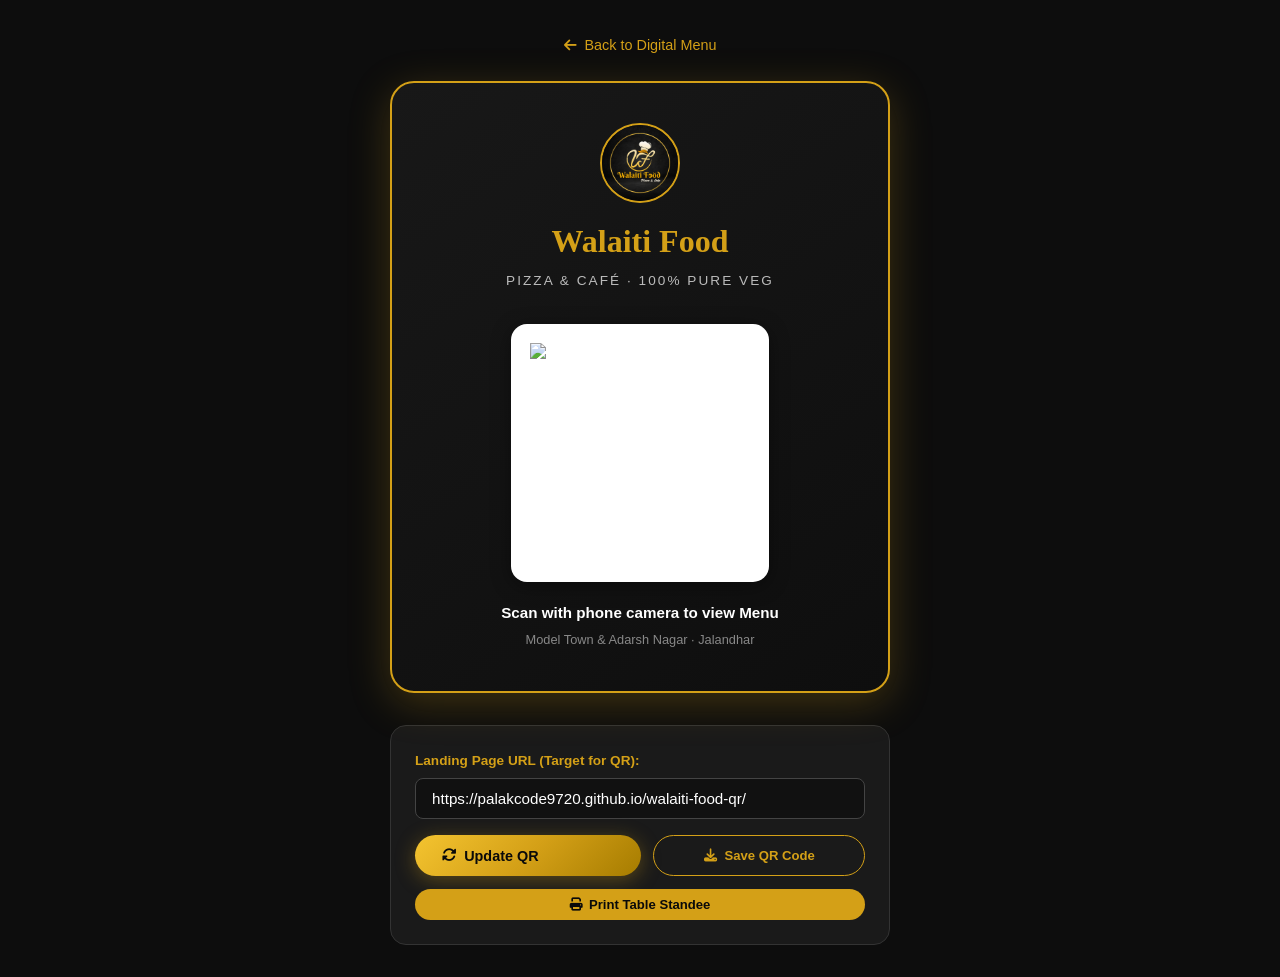
==== generate-qr.html @ 1b0f55f0 "🌟 Add official Walaiti Food logo, dual outlet menus (Model Town & Adarsh Nagar), full menu cards, an" ====
<!DOCTYPE html>
<html lang="en">
<head>
  <meta charset="UTF-8"/>
  <meta name="viewport" content="width=device-width, initial-scale=1.0" />
  <title>Walaiti Food – QR Code Standee Generator</title>
  <link rel="stylesheet" href="style.css" />
  <link rel="stylesheet" href="https://cdnjs.cloudflare.com/ajax/libs/font-awesome/6.5.0/css/all.min.css" />
  <style>
    body {
      background: #0d0d0d;
      color: #fff;
      display: flex;
      flex-direction: column;
      align-items: center;
      min-height: 100vh;
      padding: 2rem 1rem;
    }
    .qr-container {
      max-width: 500px;
      width: 100%;
      text-align: center;
    }
    .back-link {
      display: inline-flex;
      align-items: center;
      gap: 0.5rem;
      color: var(--gold);
      font-size: 0.9rem;
      margin-bottom: 1.5rem;
    }
    /* QR Standee Card */
    .qr-standee {
      background: linear-gradient(145deg, #181818, #0e0e0e);
      border: 2px solid var(--gold);
      border-radius: 24px;
      padding: 2.5rem 1.8rem;
      box-shadow: 0 10px 40px rgba(212, 160, 23, 0.25);
      position: relative;
      margin-bottom: 2rem;
    }
    .standee-header {
      margin-bottom: 1.5rem;
    }
    .standee-logo {
      width: 80px;
      height: 80px;
      border-radius: 50%;
      margin: 0 auto 0.8rem;
      border: 2px solid var(--gold);
    }
    .standee-title {
      font-family: var(--font-heading);
      font-size: 2rem;
      color: var(--gold);
      margin-bottom: 0.2rem;
    }
    .standee-sub {
      font-size: 0.85rem;
      color: #bbb;
      letter-spacing: 0.15em;
      text-transform: uppercase;
    }
    .qr-white-box {
      background: #ffffff;
      padding: 1.2rem;
      border-radius: 16px;
      display: inline-block;
      margin: 0.5rem 0 1.2rem;
      box-shadow: 0 4px 20px rgba(0, 0, 0, 0.4);
      position: relative;
    }
    .qr-white-box img {
      display: block;
      margin: 0 auto;
    }
    .standee-instructions {
      font-size: 0.95rem;
      font-weight: 600;
      color: #fff;
      margin-bottom: 0.3rem;
    }
    .standee-tagline {
      font-size: 0.8rem;
      color: var(--gray);
    }
    .qr-controls {
      background: #1a1a1a;
      border: 1px solid #333;
      border-radius: 16px;
      padding: 1.5rem;
      text-align: left;
    }
    .qr-controls label {
      display: block;
      font-size: 0.85rem;
      color: var(--gold);
      font-weight: 600;
      margin-bottom: 0.4rem;
    }
    .qr-controls input {
      width: 100%;
      padding: 0.7rem 1rem;
      border-radius: 8px;
      border: 1px solid #444;
      background: #111;
      color: #fff;
      font-size: 0.95rem;
      margin-bottom: 1rem;
    }
    .btn-action-group {
      display: flex;
      gap: 0.8rem;
      flex-wrap: wrap;
    }
  </style>
</head>
<body>
  <div class="qr-container">
    <a href="index.html" class="back-link">
      <i class="fa-solid fa-arrow-left"></i> Back to Digital Menu
    </a>

    <!-- Standee Printable Card -->
    <div class="qr-standee" id="standeeCard">
      <div class="standee-header">
        <img src="logo.png" alt="Walaiti Food Logo" class="standee-logo" />
        <h2 class="standee-title">Walaiti Food</h2>
        <p class="standee-sub">Pizza &amp; Café · 100% Pure Veg</p>
      </div>

      <div class="qr-white-box">
        <img id="qrImage" src="" width="220" height="220" alt="Walaiti Food QR Code" />
      </div>

      <p class="standee-instructions">Scan with phone camera to view Menu</p>
      <p class="standee-tagline">Model Town &amp; Adarsh Nagar · Jalandhar</p>
    </div>

    <!-- Controls -->
    <div class="qr-controls">
      <label for="qrUrlInput">Landing Page URL (Target for QR):</label>
      <input type="text" id="qrUrlInput" value="https://palakcode9720.github.io/walaiti-food-qr/" />

      <div class="btn-action-group">
        <button onclick="updateQR()" class="btn btn-gold" style="flex:1;">
          <i class="fa-solid fa-rotate"></i> Update QR
        </button>
        <a id="downloadQrBtn" href="#" download="walaiti-food-qr.png" class="btn btn-outline-gold" style="flex:1; justify-content:center;">
          <i class="fa-solid fa-download"></i> Save QR Code
        </a>
      </div>
      <button onclick="window.print()" class="btn btn-gold-sm" style="width:100%; margin-top:0.8rem; justify-content:center;">
        <i class="fa-solid fa-print"></i> Print Table Standee
      </button>
    </div>
  </div>

  <script>
    function updateQR() {
      const url = document.getElementById('qrUrlInput').value.trim();
      if (!url) return;
      const qrApiUrl = `https://api.qrserver.com/v1/create-qr-code/?size=400x400&data=${encodeURIComponent(url)}&color=000000&bgcolor=ffffff&qzone=2&format=png`;
      document.getElementById('qrImage').src = qrApiUrl;
      document.getElementById('downloadQrBtn').href = qrApiUrl;
    }
    window.onload = updateQR;
  </script>
</body>
</html>
---- style.css ----
/* ============================================================
   WALAITI FOOD – PREMIUM PIZZA & CAFÉ DESIGN SYSTEM
   ============================================================ */

:root {
  --gold: #D4A017;
  --gold-light: #F4C430;
  --gold-dark: #A67C00;
  --black: #0A0A0A;
  --dark: #121212;
  --dark2: #1A1A1A;
  --dark3: #242424;
  --white: #FFFFFF;
  --off-white: #F8F5EE;
  --gray: #888888;
  --gray-light: #CCCCCC;
  --green: #2ECC71;
  --insta-grad: linear-gradient(45deg, #f09433 0%, #e6683c 25%, #dc2743 50%, #cc2366 75%, #bc1888 100%);
  --fb-color: #1877F2;
  --whatsapp: #25D366;

  --radius-sm: 8px;
  --radius-md: 14px;
  --radius-lg: 20px;
  --radius-full: 9999px;

  --shadow-gold: 0 4px 25px rgba(212, 160, 23, 0.28);
  --shadow-dark: 0 10px 40px rgba(0, 0, 0, 0.6);

  --font-heading: 'Playfair Display', serif;
  --font-body: 'Poppins', sans-serif;
}

*, *::before, *::after {
  box-sizing: border-box;
  margin: 0;
  padding: 0;
}

html {
  scroll-behavior: smooth;
  font-size: 16px;
}

body {
  font-family: var(--font-body);
  background: var(--dark);
  color: var(--white);
  line-height: 1.6;
  overflow-x: hidden;
}

a { text-decoration: none; color: inherit; }
img { max-width: 100%; display: block; }

/* Custom Scrollbar */
::-webkit-scrollbar { width: 7px; height: 7px; }
::-webkit-scrollbar-track { background: var(--dark); }
::-webkit-scrollbar-thumb { background: var(--gold); border-radius: 4px; }

/* ============================================================
   HERO / BRAND HEADER
   ============================================================ */
.hero {
  position: relative;
  min-height: 80vh;
  display: flex;
  flex-direction: column;
  align-items: center;
  justify-content: center;
  text-align: center;
  padding: 3.5rem 1.5rem 2rem;
  background:
    radial-gradient(ellipse at 50% 20%, rgba(212,160,23,0.18) 0%, transparent 60%),
    radial-gradient(circle at 10% 80%, rgba(212,160,23,0.08) 0%, transparent 40%),
    var(--black);
  overflow: hidden;
}

.hero-overlay {
  position: absolute;
  inset: 0;
  background: radial-gradient(ellipse at center bottom, rgba(212,160,23,0.1) 0%, transparent 70%);
  pointer-events: none;
}

.hero-content {
  position: relative;
  z-index: 2;
  max-width: 650px;
}

/* Official Logo Styling */
.brand-logo-wrapper {
  margin: 0 auto 1.5rem;
  width: 130px;
  height: 130px;
  border-radius: 50%;
  padding: 4px;
  background: linear-gradient(135deg, var(--gold-light), var(--gold), var(--gold-dark));
  box-shadow: 0 0 35px rgba(212, 160, 23, 0.45);
  animation: logo-glow 3.5s ease-in-out infinite;
}

.brand-logo-img {
  width: 100%;
  height: 100%;
  border-radius: 50%;
  object-fit: cover;
  background: #000;
}

@keyframes logo-glow {
  0%, 100% { box-shadow: 0 0 25px rgba(212,160,23,0.35); }
  50% { box-shadow: 0 0 50px rgba(212,160,23,0.65); transform: scale(1.02); }
}

.brand-name {
  font-family: var(--font-heading);
  font-size: clamp(2.4rem, 7vw, 4rem);
  font-weight: 900;
  background: linear-gradient(135deg, #FFF1C5 0%, var(--gold) 50%, var(--gold-dark) 100%);
  -webkit-background-clip: text;
  -webkit-text-fill-color: transparent;
  background-clip: text;
  letter-spacing: -0.02em;
  margin-bottom: 0.4rem;
}

.brand-tagline {
  font-size: 1.05rem;
  color: var(--gray-light);
  letter-spacing: 0.18em;
  text-transform: uppercase;
  margin-bottom: 1.75rem;
  font-weight: 400;
}

.hero-badges {
  display: flex;
  gap: 0.75rem;
  justify-content: center;
  flex-wrap: wrap;
}

.badge {
  background: rgba(212,160,23,0.12);
  border: 1px solid rgba(212,160,23,0.35);
  color: var(--gold-light);
  padding: 0.45rem 1.1rem;
  border-radius: var(--radius-full);
  font-size: 0.82rem;
  font-weight: 600;
  display: inline-flex;
  align-items: center;
  gap: 0.45rem;
  backdrop-filter: blur(8px);
}

.badge.veg-badge {
  background: rgba(46, 204, 113, 0.12);
  border-color: rgba(46, 204, 113, 0.45);
  color: #2ECC71;
}

.scroll-indicator {
  position: absolute;
  bottom: 1rem;
  left: 50%;
  transform: translateX(-50%);
  color: var(--gold);
  font-size: 1.1rem;
  animation: bounce 2s infinite ease-in-out;
  opacity: 0.75;
}

@keyframes bounce {
  0%, 100% { transform: translate(-50%, 0); }
  50% { transform: translate(-50%, 8px); }
}

/* ============================================================
   STICKY QUICK NAVIGATION
   ============================================================ */
.quick-nav {
  position: sticky;
  top: 0;
  z-index: 100;
  display: flex;
  justify-content: center;
  gap: 0.5rem;
  padding: 0.75rem 1rem;
  background: rgba(10, 10, 10, 0.94);
  backdrop-filter: blur(14px);
  border-bottom: 1px solid rgba(212, 160, 23, 0.2);
  overflow-x: auto;
  white-space: nowrap;
}

.nav-pill {
  display: inline-flex;
  align-items: center;
  gap: 0.45rem;
  padding: 0.5rem 1.25rem;
  border-radius: var(--radius-full);
  font-size: 0.85rem;
  font-weight: 500;
  color: var(--gray-light);
  border: 1px solid rgba(255, 255, 255, 0.08);
  transition: all 0.25s ease;
}

.nav-pill:hover,
.nav-pill.active {
  background: var(--gold);
  color: var(--black);
  border-color: var(--gold);
  font-weight: 600;
  box-shadow: var(--shadow-gold);
}

.nav-pill.nav-pill-gold {
  border-color: rgba(212, 160, 23, 0.5);
  color: var(--gold);
}

/* ============================================================
   SHARED SECTION STYLES
   ============================================================ */
.section {
  padding: 4.5rem 1.5rem;
  max-width: 1100px;
  margin: 0 auto;
}

.section-dark {
  background: var(--dark2);
  max-width: 100%;
  padding-left: 0;
  padding-right: 0;
}

.section-dark > * {
  max-width: 1100px;
  margin-left: auto;
  margin-right: auto;
  padding-left: 1.5rem;
  padding-right: 1.5rem;
}

.section-header {
  text-align: center;
  margin-bottom: 2.75rem;
}

.section-label {
  display: inline-block;
  background: rgba(212, 160, 23, 0.12);
  color: var(--gold);
  font-size: 0.72rem;
  font-weight: 700;
  letter-spacing: 0.2em;
  text-transform: uppercase;
  padding: 0.35rem 1rem;
  border-radius: var(--radius-full);
  border: 1px solid rgba(212, 160, 23, 0.28);
  margin-bottom: 0.85rem;
}

.section-title {
  font-family: var(--font-heading);
  font-size: clamp(2rem, 5vw, 3rem);
  font-weight: 700;
  color: var(--white);
  margin-bottom: 0.6rem;
}

.section-desc {
  color: var(--gray);
  font-size: 0.98rem;
  max-width: 540px;
  margin: 0 auto;
  line-height: 1.6;
}

/* ============================================================
   OUTLET SWITCHER (MODEL TOWN vs ADARSH NAGAR)
   ============================================================ */
.outlet-switcher {
  display: grid;
  grid-template-columns: 1fr 1fr;
  gap: 1rem;
  max-width: 650px;
  margin: 0 auto 1.5rem;
}

.outlet-btn {
  display: flex;
  align-items: center;
  gap: 1rem;
  padding: 1.1rem 1.3rem;
  background: var(--dark2);
  border: 2px solid rgba(255, 255, 255, 0.08);
  border-radius: var(--radius-md);
  color: var(--white);
  cursor: pointer;
  transition: all 0.25s ease;
  text-align: left;
}

.outlet-btn-icon {
  width: 44px;
  height: 44px;
  border-radius: 50%;
  background: rgba(255, 255, 255, 0.06);
  display: flex;
  align-items: center;
  justify-content: center;
  color: var(--gold);
  font-size: 1.2rem;
  flex-shrink: 0;
  transition: all 0.25s ease;
}

.outlet-btn-text strong {
  display: block;
  font-size: 1.05rem;
  font-weight: 600;
}

.outlet-btn-text span {
  display: block;
  font-size: 0.78rem;
  color: var(--gray);
}

.outlet-btn:hover {
  border-color: rgba(212, 160, 23, 0.5);
  transform: translateY(-2px);
}

.outlet-btn.active {
  background: linear-gradient(135deg, rgba(212, 160, 23, 0.15), rgba(212, 160, 23, 0.05));
  border-color: var(--gold);
  box-shadow: var(--shadow-gold);
}

.outlet-btn.active .outlet-btn-icon {
  background: var(--gold);
  color: var(--black);
}

.outlet-btn.active .outlet-btn-text strong {
  color: var(--gold);
}

/* Active Outlet Strip */
.outlet-info-strip {
  display: flex;
  align-items: center;
  justify-content: space-between;
  background: var(--dark3);
  border: 1px solid rgba(212, 160, 23, 0.2);
  border-radius: var(--radius-md);
  padding: 1rem 1.4rem;
  margin-bottom: 2rem;
  flex-wrap: wrap;
  gap: 1rem;
}

.outlet-info-left {
  display: flex;
  align-items: center;
  gap: 0.85rem;
}

.strip-icon {
  color: var(--gold);
  font-size: 1.3rem;
  flex-shrink: 0;
}

.outlet-info-left h3 {
  font-size: 1.05rem;
  font-weight: 600;
  color: var(--white);
}

.outlet-info-left p {
  font-size: 0.82rem;
  color: var(--gray-light);
}

/* ============================================================
   VIEW MODE BAR
   ============================================================ */
.view-mode-bar {
  display: flex;
  align-items: center;
  justify-content: space-between;
  margin-bottom: 1.5rem;
  flex-wrap: wrap;
  gap: 0.8rem;
}

.view-mode-label {
  font-size: 0.85rem;
  color: var(--gray);
  font-weight: 500;
  text-transform: uppercase;
  letter-spacing: 0.1em;
}

.view-mode-buttons {
  display: flex;
  gap: 0.5rem;
}

.view-mode-btn {
  display: inline-flex;
  align-items: center;
  gap: 0.45rem;
  padding: 0.45rem 1.1rem;
  border-radius: var(--radius-full);
  font-size: 0.82rem;
  font-weight: 600;
  background: var(--dark3);
  border: 1px solid rgba(255, 255, 255, 0.1);
  color: var(--gray-light);
  cursor: pointer;
  transition: all 0.2s ease;
}

.view-mode-btn.active {
  background: var(--gold);
  color: var(--black);
  border-color: var(--gold);
}

/* ============================================================
   CATEGORY TABS
   ============================================================ */
.menu-categories-scroll {
  display: flex;
  gap: 0.5rem;
  overflow-x: auto;
  padding-bottom: 0.8rem;
  margin-bottom: 2rem;
}

.menu-cat-btn {
  display: inline-flex;
  align-items: center;
  gap: 0.45rem;
  padding: 0.6rem 1.3rem;
  border-radius: var(--radius-full);
  background: var(--dark2);
  border: 1px solid rgba(212, 160, 23, 0.2);
  color: var(--gray-light);
  font-size: 0.85rem;
  font-weight: 500;
  white-space: nowrap;
  cursor: pointer;
  transition: all 0.2s ease;
}

.menu-cat-btn:hover {
  border-color: var(--gold);
  color: var(--white);
}

.menu-cat-btn.active {
  background: var(--gold);
  color: var(--black);
  border-color: var(--gold);
  font-weight: 600;
  box-shadow: 0 4px 15px rgba(212, 160, 23, 0.3);
}

/* ============================================================
   PIZZA TABLE VIEW
   ============================================================ */
.pizza-table-wrapper {
  background: var(--dark2);
  border: 1px solid rgba(212, 160, 23, 0.18);
  border-radius: var(--radius-md);
  overflow: hidden;
}

.pizza-table-header {
  display: flex;
  align-items: center;
  justify-content: space-between;
  padding: 1rem 1.5rem;
  background: var(--dark3);
  border-bottom: 1px solid rgba(255, 255, 255, 0.08);
  font-weight: 600;
  font-size: 0.85rem;
  color: var(--gold);
  text-transform: uppercase;
  letter-spacing: 0.08em;
}

.pizza-size-cols {
  display: flex;
  gap: 2.2rem;
  padding-right: 0.5rem;
}

.pizza-row {
  display: flex;
  align-items: center;
  justify-content: space-between;
  padding: 1.1rem 1.5rem;
  border-bottom: 1px solid rgba(255, 255, 255, 0.05);
  transition: background 0.2s ease;
}

.pizza-row:last-child { border-bottom: none; }
.pizza-row:hover { background: rgba(212, 160, 23, 0.04); }

.pizza-info {
  flex: 1;
  padding-right: 1.5rem;
}

.pizza-title-row {
  display: flex;
  align-items: center;
  gap: 0.6rem;
  margin-bottom: 0.25rem;
  flex-wrap: wrap;
}

.pizza-name {
  font-family: var(--font-heading);
  font-size: 1.15rem;
  font-weight: 700;
  color: var(--white);
}

.badge-tag {
  font-size: 0.68rem;
  font-weight: 700;
  padding: 0.2rem 0.55rem;
  border-radius: var(--radius-full);
  background: rgba(212, 160, 23, 0.15);
  color: var(--gold);
  border: 1px solid rgba(212, 160, 23, 0.35);
  text-transform: uppercase;
  letter-spacing: 0.04em;
}

.pizza-desc {
  font-size: 0.82rem;
  color: var(--gray);
  line-height: 1.45;
}

.pizza-prices {
  display: flex;
  gap: 1.4rem;
  font-weight: 700;
  color: var(--gold);
  font-size: 1rem;
}

.price-val {
  min-width: 50px;
  text-align: right;
}

.pizza-custom-price {
  font-weight: 700;
  color: var(--gold);
  font-size: 0.95rem;
}

/* ============================================================
   CARDS GRID (BURGERS, SNACKS, PASTAS, SHAKES, COMBOS)
   ============================================================ */
.items-cards-grid {
  display: grid;
  grid-template-columns: repeat(auto-fill, minmax(280px, 1fr));
  gap: 1.3rem;
}

.item-card {
  background: var(--dark2);
  border: 1px solid rgba(255, 255, 255, 0.06);
  border-radius: var(--radius-md);
  padding: 1.3rem;
  position: relative;
  transition: all 0.25s ease;
  display: flex;
  flex-direction: column;
}

.item-card:hover {
  border-color: rgba(212, 160, 23, 0.4);
  transform: translateY(-3px);
  box-shadow: var(--shadow-gold);
}

.card-tag {
  position: absolute;
  top: 1rem;
  right: 1rem;
}

.item-title {
  font-family: var(--font-heading);
  font-size: 1.15rem;
  font-weight: 600;
  color: var(--white);
  margin-bottom: 0.35rem;
  padding-right: 3rem;
}

.item-desc {
  font-size: 0.82rem;
  color: var(--gray);
  line-height: 1.5;
  margin-bottom: 1.2rem;
  flex: 1;
}

.item-bottom {
  display: flex;
  align-items: center;
  justify-content: space-between;
  border-top: 1px solid rgba(255, 255, 255, 0.06);
  padding-top: 0.85rem;
}

.item-price {
  font-size: 1.25rem;
  font-weight: 700;
  color: var(--gold);
}

.order-wa-btn {
  display: inline-flex;
  align-items: center;
  gap: 0.35rem;
  background: rgba(37, 211, 102, 0.15);
  color: var(--whatsapp);
  border: 1px solid rgba(37, 211, 102, 0.3);
  padding: 0.35rem 0.85rem;
  border-radius: var(--radius-full);
  font-size: 0.78rem;
  font-weight: 600;
  transition: all 0.2s ease;
}

.order-wa-btn:hover {
  background: var(--whatsapp);
  color: #000;
}

/* ============================================================
   MENU CARDS GRID (FULL SCANNED PAGES)
   ============================================================ */
.cards-view-hint {
  text-align: center;
  color: var(--gold-light);
  font-size: 0.88rem;
  margin-bottom: 1.5rem;
}

.menu-pages-grid {
  display: grid;
  grid-template-columns: repeat(auto-fill, minmax(220px, 1fr));
  gap: 1.25rem;
}

.menu-page-thumbnail {
  position: relative;
  border-radius: var(--radius-md);
  overflow: hidden;
  border: 1px solid rgba(212, 160, 23, 0.2);
  cursor: pointer;
  background: #111;
  transition: all 0.3s ease;
}

.menu-page-thumbnail:hover {
  transform: translateY(-5px);
  border-color: var(--gold);
  box-shadow: var(--shadow-gold);
}

.menu-page-thumbnail img {
  width: 100%;
  height: auto;
  display: block;
}

.page-overlay {
  position: absolute;
  inset: 0;
  background: rgba(10, 10, 10, 0.65);
  opacity: 0;
  display: flex;
  flex-direction: column;
  align-items: center;
  justify-content: center;
  gap: 0.5rem;
  color: var(--gold);
  font-size: 1.2rem;
  transition: opacity 0.25s ease;
}

.menu-page-thumbnail:hover .page-overlay {
  opacity: 1;
}

.page-overlay span {
  font-size: 0.85rem;
  font-weight: 600;
  color: var(--white);
}

/* ============================================================
   LIGHTBOX MODAL
   ============================================================ */
.lightbox-modal {
  position: fixed;
  inset: 0;
  background: rgba(0, 0, 0, 0.94);
  z-index: 1000;
  display: none;
  align-items: center;
  justify-content: center;
  padding: 1.5rem;
}

.lightbox-modal.active {
  display: flex;
}

.lightbox-content {
  position: relative;
  max-width: 90vw;
  max-height: 88vh;
  text-align: center;
}

.lightbox-content img {
  max-width: 100%;
  max-height: 80vh;
  object-fit: contain;
  margin: 0 auto;
  border-radius: var(--radius-sm);
  border: 1px solid rgba(212, 160, 23, 0.3);
  box-shadow: 0 0 50px rgba(0,0,0,0.8);
}

.lightbox-caption {
  margin-top: 0.75rem;
  color: var(--gold);
  font-size: 0.95rem;
  font-weight: 600;
}

.lightbox-close-btn {
  position: absolute;
  top: 1.5rem;
  right: 1.5rem;
  background: rgba(255,255,255,0.1);
  border: none;
  color: var(--white);
  font-size: 2.2rem;
  width: 48px;
  height: 48px;
  border-radius: 50%;
  cursor: pointer;
  display: flex;
  align-items: center;
  justify-content: center;
  transition: background 0.2s;
}

.lightbox-close-btn:hover {
  background: var(--gold);
  color: #000;
}

.lightbox-nav-btn {
  position: absolute;
  top: 50%;
  transform: translateY(-50%);
  background: rgba(255,255,255,0.1);
  border: none;
  color: var(--white);
  width: 48px;
  height: 48px;
  border-radius: 50%;
  cursor: pointer;
  display: flex;
  align-items: center;
  justify-content: center;
  font-size: 1.2rem;
  transition: all 0.2s;
}

.lightbox-nav-btn:hover {
  background: var(--gold);
  color: #000;
}

.lightbox-prev { left: 1.5rem; }
.lightbox-next { right: 1.5rem; }

/* ============================================================
   BUTTONS
   ============================================================ */
.btn {
  display: inline-flex;
  align-items: center;
  gap: 0.5rem;
  padding: 0.75rem 1.7rem;
  border-radius: var(--radius-full);
  font-family: var(--font-body);
  font-size: 0.9rem;
  font-weight: 600;
  cursor: pointer;
  border: none;
  transition: all 0.25s ease;
  white-space: nowrap;
}

.btn-gold {
  background: linear-gradient(135deg, var(--gold-light), var(--gold), var(--gold-dark));
  color: var(--black);
  box-shadow: 0 4px 20px rgba(212, 160, 23, 0.35);
}

.btn-gold:hover {
  transform: translateY(-2px);
  box-shadow: 0 8px 30px rgba(212, 160, 23, 0.55);
}

.btn-gold-sm {
  background: var(--gold);
  color: var(--black);
  padding: 0.5rem 1.2rem;
  border-radius: var(--radius-full);
  font-size: 0.82rem;
  font-weight: 700;
  display: inline-flex;
  align-items: center;
  gap: 0.4rem;
  transition: all 0.2s ease;
}

.btn-gold-sm:hover {
  background: var(--gold-light);
  transform: translateY(-2px);
}

.btn-outline-gold {
  background: transparent;
  color: var(--gold);
  border: 1.5px solid var(--gold);
  padding: 0.55rem 1.2rem;
  font-size: 0.82rem;
}

.btn-outline-gold:hover {
  background: var(--gold);
  color: var(--black);
  transform: translateY(-2px);
}

.btn-whatsapp-sm {
  background: var(--whatsapp);
  color: var(--white);
  padding: 0.55rem 1.2rem;
  border-radius: var(--radius-full);
  font-size: 0.82rem;
  font-weight: 600;
  display: inline-flex;
  align-items: center;
  gap: 0.4rem;
}

.btn-whatsapp-sm:hover {
  filter: brightness(1.1);
  transform: translateY(-2px);
}

.btn-whatsapp {
  background: var(--whatsapp);
  color: var(--white);
  padding: 0.85rem 2rem;
  border-radius: var(--radius-full);
  font-size: 0.95rem;
  font-weight: 600;
  box-shadow: 0 4px 20px rgba(37, 211, 102, 0.3);
  display: inline-flex;
  align-items: center;
  gap: 0.5rem;
}

.btn-whatsapp:hover {
  filter: brightness(1.1);
  transform: translateY(-2px);
}

/* ============================================================
   OUTLETS / LOCATIONS
   ============================================================ */
.locations-grid {
  display: grid;
  grid-template-columns: repeat(auto-fit, minmax(320px, 1fr));
  gap: 2rem;
  max-width: 960px;
  margin: 0 auto;
}

.location-card {
  background: var(--dark3);
  border: 1px solid rgba(212, 160, 23, 0.2);
  border-radius: var(--radius-lg);
  padding: 2.2rem;
  transition: all 0.3s ease;
  position: relative;
  overflow: hidden;
}

.location-card::after {
  content: '';
  position: absolute;
  bottom: 0; left: 0; right: 0;
  height: 3px;
  background: linear-gradient(90deg, var(--gold-dark), var(--gold), var(--gold-light));
}

.location-card:hover {
  transform: translateY(-5px);
  border-color: var(--gold);
  box-shadow: var(--shadow-gold);
}

.location-badge {
  display: inline-block;
  background: rgba(212, 160, 23, 0.12);
  color: var(--gold);
  font-size: 0.75rem;
  font-weight: 700;
  padding: 0.3rem 0.85rem;
  border-radius: var(--radius-full);
  border: 1px solid rgba(212, 160, 23, 0.25);
  margin-bottom: 1rem;
}

.location-name {
  font-family: var(--font-heading);
  font-size: 1.7rem;
  font-weight: 700;
  color: var(--white);
  margin-bottom: 1.5rem;
}

.location-detail {
  display: flex;
  align-items: flex-start;
  gap: 1rem;
  margin-bottom: 1.15rem;
  font-size: 0.92rem;
  color: var(--gray-light);
}

.location-detail i {
  color: var(--gold);
  font-size: 1.1rem;
  margin-top: 0.2rem;
  flex-shrink: 0;
  width: 20px;
}

.phone-link {
  color: var(--gold-light);
  font-weight: 500;
  transition: color 0.2s;
}

.phone-link:hover { color: var(--white); }

.location-actions {
  display: flex;
  gap: 0.75rem;
  margin-top: 1.8rem;
  flex-wrap: wrap;
}

/* ============================================================
   REVIEWS SECTION
   ============================================================ */
.reviews-stats {
  display: flex;
  align-items: center;
  justify-content: center;
  gap: 3.5rem;
  margin-bottom: 3rem;
  flex-wrap: wrap;
}

.stat { text-align: center; }

.stat-num {
  display: block;
  font-family: var(--font-heading);
  font-size: 2.8rem;
  font-weight: 700;
  color: var(--gold);
  line-height: 1;
  margin-bottom: 0.3rem;
}

.stat-stars { color: var(--gold); font-size: 0.95rem; margin-bottom: 0.3rem; }

.stat-label {
  display: block;
  font-size: 0.82rem;
  color: var(--gray);
  font-weight: 600;
  text-transform: uppercase;
  letter-spacing: 0.06em;
}

.stat-divider { width: 1px; height: 50px; background: rgba(255, 255, 255, 0.1); }

.reviews-grid {
  display: grid;
  grid-template-columns: repeat(auto-fit, minmax(280px, 1fr));
  gap: 1.5rem;
  margin-bottom: 2.5rem;
}

.review-card {
  background: var(--dark3);
  border: 1px solid rgba(255, 255, 255, 0.08);
  border-radius: var(--radius-md);
  padding: 1.75rem;
  transition: all 0.3s ease;
}

.review-card:hover {
  border-color: rgba(212, 160, 23, 0.35);
  transform: translateY(-3px);
}

.review-card.review-featured {
  background: linear-gradient(135deg, var(--dark3), rgba(212, 160, 23, 0.08));
  border-color: rgba(212, 160, 23, 0.35);
}

.review-header {
  display: flex;
  align-items: center;
  gap: 0.9rem;
  margin-bottom: 1rem;
}

.reviewer-avatar {
  width: 44px;
  height: 44px;
  border-radius: 50%;
  background: linear-gradient(135deg, var(--gold), var(--gold-dark));
  color: var(--black);
  font-weight: 700;
  display: flex;
  align-items: center;
  justify-content: center;
  font-size: 1.15rem;
  flex-shrink: 0;
}

.review-header h4 { font-size: 0.95rem; color: var(--white); font-weight: 600; }
.stars { color: var(--gold); font-size: 0.8rem; }

.featured-tag {
  margin-left: auto;
  font-size: 0.68rem;
  font-weight: 700;
  color: var(--gold);
  background: rgba(212, 160, 23, 0.15);
  padding: 0.25rem 0.6rem;
  border-radius: var(--radius-full);
}

.review-card p {
  font-size: 0.9rem;
  color: var(--gray-light);
  line-height: 1.65;
  font-style: italic;
  margin-bottom: 1rem;
}

.review-date { font-size: 0.75rem; color: var(--gray); }
.review-cta { text-align: center; }

/* ============================================================
   SOCIAL & CONNECT SECTION
   ============================================================ */
.social-cards {
  display: grid;
  grid-template-columns: repeat(auto-fit, minmax(260px, 1fr));
  gap: 1.5rem;
  max-width: 750px;
  margin: 0 auto 3rem;
  padding: 0 1rem;
}

.social-card {
  display: flex;
  align-items: center;
  gap: 1.2rem;
  padding: 1.5rem;
  border-radius: var(--radius-md);
  background: var(--dark3);
  border: 1px solid rgba(255, 255, 255, 0.08);
  transition: all 0.25s ease;
}

.social-card:hover { transform: translateY(-4px); }

.social-insta:hover {
  border-color: rgba(220, 39, 67, 0.5);
  box-shadow: 0 8px 30px rgba(220, 39, 67, 0.25);
}

.social-fb:hover {
  border-color: rgba(24, 119, 242, 0.5);
  box-shadow: 0 8px 30px rgba(24, 119, 242, 0.25);
}

.social-icon {
  width: 52px;
  height: 52px;
  border-radius: 12px;
  display: flex;
  align-items: center;
  justify-content: center;
  font-size: 1.6rem;
  color: var(--white);
  flex-shrink: 0;
}

.social-insta .social-icon { background: var(--insta-grad); }
.social-fb .social-icon { background: var(--fb-color); }

.social-platform {
  font-size: 0.7rem;
  font-weight: 700;
  text-transform: uppercase;
  color: var(--gray);
  letter-spacing: 0.1em;
}

.social-handle { font-size: 1.05rem; font-weight: 700; color: var(--white); }
.social-cta { font-size: 0.8rem; color: var(--gold); }

/* WhatsApp Order Banner */
.whatsapp-cta-box {
  background: linear-gradient(135deg, rgba(37, 211, 102, 0.12), rgba(37, 211, 102, 0.04));
  border: 1.5px solid rgba(37, 211, 102, 0.3);
  border-radius: var(--radius-lg);
  padding: 2.5rem 1.5rem;
  text-align: center;
  max-width: 750px;
  margin: 0 auto;
}

.whatsapp-cta-box h3 {
  font-family: var(--font-heading);
  font-size: 1.8rem;
  color: var(--white);
  margin-bottom: 0.5rem;
}

.whatsapp-cta-box p {
  color: var(--gray-light);
  font-size: 0.95rem;
  margin-bottom: 1.75rem;
}

.cta-btn-group {
  display: flex;
  gap: 1rem;
  justify-content: center;
  flex-wrap: wrap;
}

/* ============================================================
   FOOTER
   ============================================================ */
.footer {
  background: var(--black);
  border-top: 1px solid rgba(212, 160, 23, 0.18);
  text-align: center;
  padding: 3.5rem 1.5rem;
}

.footer-logo {
  display: flex;
  align-items: center;
  justify-content: center;
  gap: 0.8rem;
  font-family: var(--font-heading);
  font-size: 1.4rem;
  font-weight: 700;
  color: var(--gold);
  margin-bottom: 0.5rem;
}

.footer-logo-img {
  width: 42px;
  height: 42px;
  border-radius: 50%;
  border: 1.5px solid var(--gold);
}

.footer-tagline {
  color: var(--gray);
  font-size: 0.85rem;
  margin-bottom: 1.5rem;
}

.footer-links {
  display: flex;
  justify-content: center;
  gap: 2rem;
  margin-bottom: 1.5rem;
  flex-wrap: wrap;
}

.footer-links a {
  font-size: 0.85rem;
  color: var(--gray-light);
  transition: color 0.2s;
}

.footer-links a:hover { color: var(--gold); }

.footer-copy { font-size: 0.75rem; color: var(--gray); }

/* ============================================================
   RESPONSIVE DESIGN (MOBILE OPTIMIZATIONS)
   ============================================================ */
@media (max-width: 680px) {
  .hero { min-height: 85vh; padding: 2.5rem 1rem 2rem; }
  .brand-logo-wrapper { width: 105px; height: 105px; }
  .brand-name { font-size: 2.2rem; }
  .brand-tagline { font-size: 0.9rem; }

  .outlet-switcher { grid-template-columns: 1fr; }
  .outlet-info-strip { flex-direction: column; text-align: center; }
  .outlet-info-left { flex-direction: column; text-align: center; }
  
  .pizza-size-cols { gap: 1rem; }
  .pizza-prices { gap: 0.8rem; font-size: 0.9rem; }
  .price-val { min-width: 38px; }

  .reviews-stats { gap: 1.5rem; }
  .stat-divider { width: 40px; height: 1px; }

  .lightbox-prev { left: 0.5rem; }
  .lightbox-next { right: 0.5rem; }
  .lightbox-close-btn { top: 0.75rem; right: 0.75rem; }
}
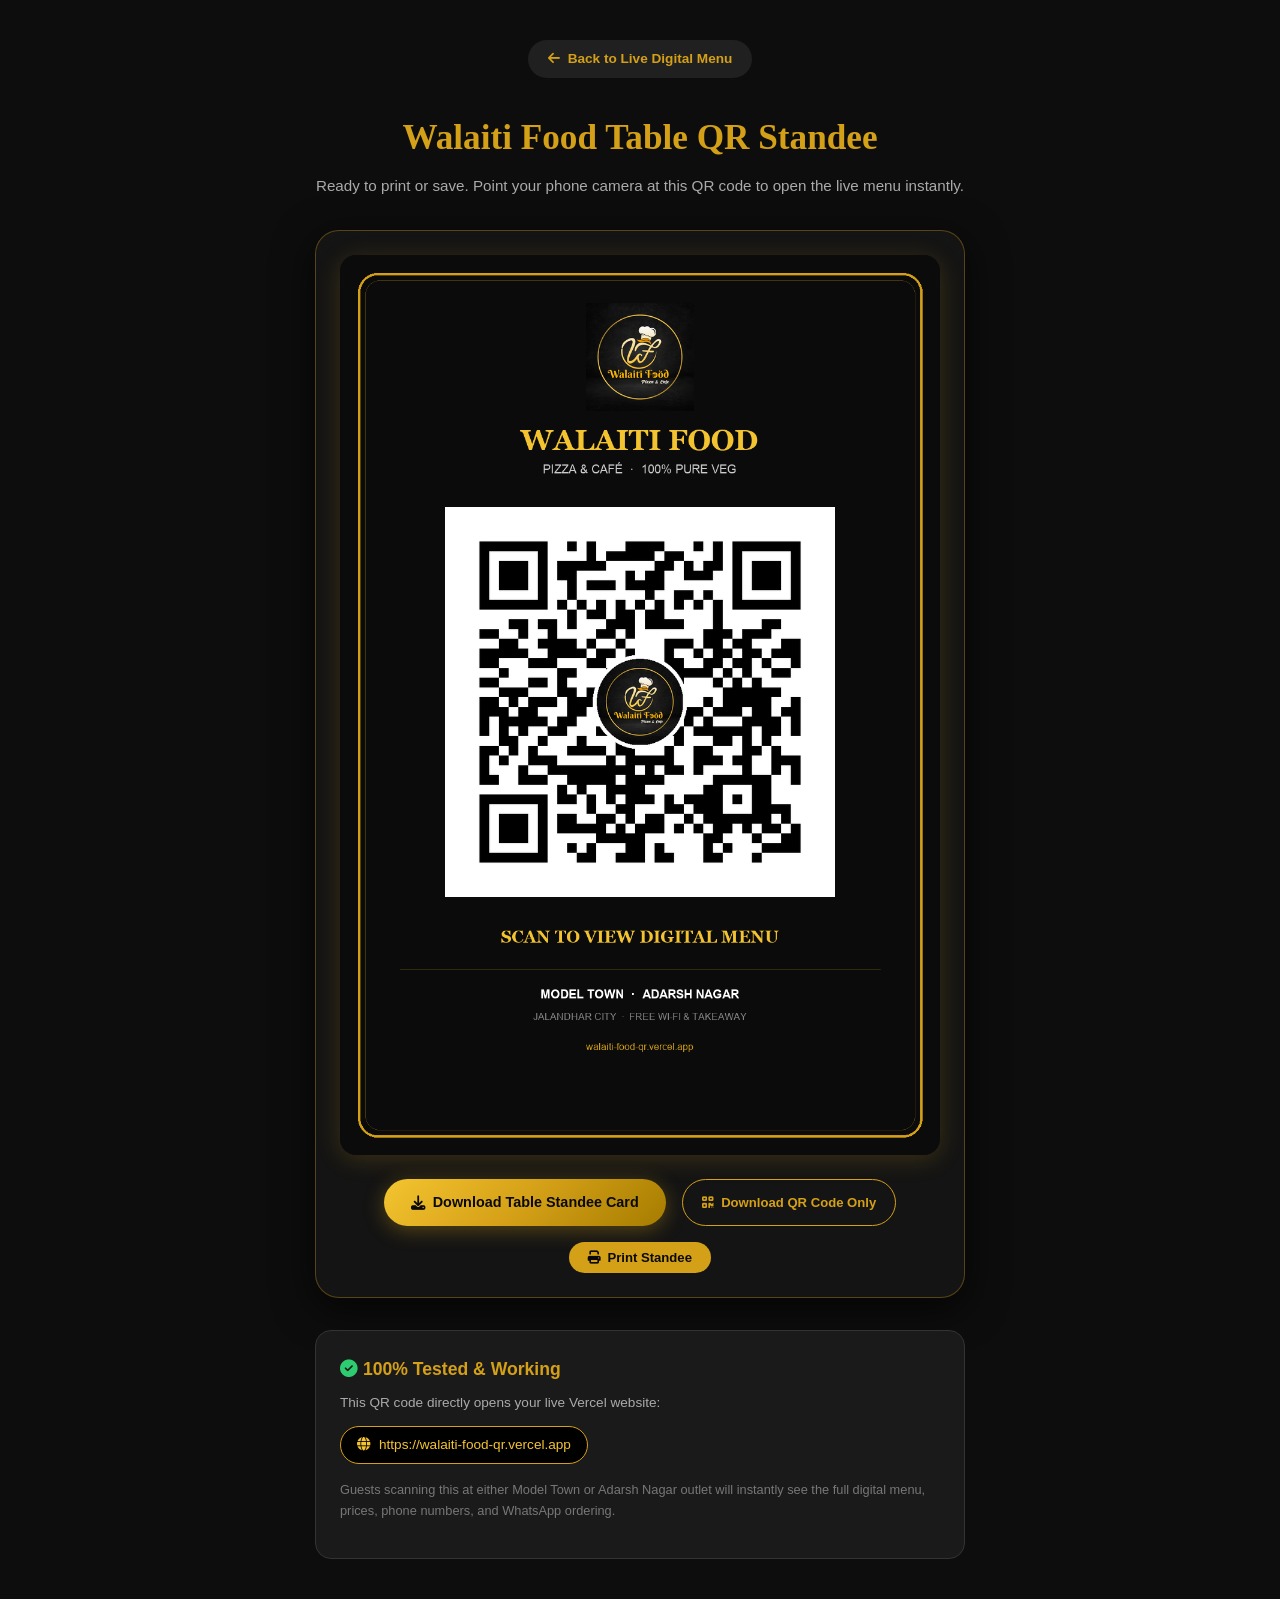
==== commit 181e4778: "📱 Add dedicated official Table QR section with 1-click downloads & update generate-qr.html" ====
--- a/generate-qr.html
+++ b/generate-qr.html
@@ -3,7 +3,7 @@
 <head>
   <meta charset="UTF-8"/>
   <meta name="viewport" content="width=device-width, initial-scale=1.0" />
-  <title>Walaiti Food – QR Code Standee Generator</title>
+  <title>Walaiti Food – Official QR Code & Table Standee</title>
   <link rel="stylesheet" href="style.css" />
   <link rel="stylesheet" href="https://cdnjs.cloudflare.com/ajax/libs/font-awesome/6.5.0/css/all.min.css" />
   <style>
@@ -14,157 +14,128 @@
       flex-direction: column;
       align-items: center;
       min-height: 100vh;
-      padding: 2rem 1rem;
+      padding: 2.5rem 1rem;
     }
-    .qr-container {
-      max-width: 500px;
+    .qr-page-container {
+      max-width: 650px;
       width: 100%;
       text-align: center;
     }
-    .back-link {
+    .back-nav-btn {
       display: inline-flex;
       align-items: center;
       gap: 0.5rem;
+      background: rgba(255, 255, 255, 0.08);
       color: var(--gold);
-      font-size: 0.9rem;
-      margin-bottom: 1.5rem;
+      padding: 0.5rem 1.2rem;
+      border-radius: var(--radius-full);
+      font-size: 0.85rem;
+      font-weight: 600;
+      margin-bottom: 2rem;
+      transition: all 0.2s ease;
     }
-    /* QR Standee Card */
-    .qr-standee {
-      background: linear-gradient(145deg, #181818, #0e0e0e);
-      border: 2px solid var(--gold);
+    .back-nav-btn:hover {
+      background: var(--gold);
+      color: #000;
+      transform: translateY(-2px);
+    }
+    /* Standee Image Display */
+    .standee-preview-card {
+      background: #141414;
+      border: 1px solid rgba(212, 160, 23, 0.35);
       border-radius: 24px;
-      padding: 2.5rem 1.8rem;
-      box-shadow: 0 10px 40px rgba(212, 160, 23, 0.25);
-      position: relative;
+      padding: 1.5rem;
+      box-shadow: 0 10px 40px rgba(0, 0, 0, 0.7);
       margin-bottom: 2rem;
     }
-    .standee-header {
-      margin-bottom: 1.5rem;
-    }
-    .standee-logo {
-      width: 80px;
-      height: 80px;
-      border-radius: 50%;
-      margin: 0 auto 0.8rem;
-      border: 2px solid var(--gold);
-    }
-    .standee-title {
-      font-family: var(--font-heading);
-      font-size: 2rem;
-      color: var(--gold);
-      margin-bottom: 0.2rem;
-    }
-    .standee-sub {
-      font-size: 0.85rem;
-      color: #bbb;
-      letter-spacing: 0.15em;
-      text-transform: uppercase;
-    }
-    .qr-white-box {
-      background: #ffffff;
-      padding: 1.2rem;
+    .standee-preview-card img {
+      max-width: 100%;
+      height: auto;
       border-radius: 16px;
-      display: inline-block;
-      margin: 0.5rem 0 1.2rem;
-      box-shadow: 0 4px 20px rgba(0, 0, 0, 0.4);
-      position: relative;
-    }
-    .qr-white-box img {
-      display: block;
+      box-shadow: 0 4px 25px rgba(212, 160, 23, 0.2);
       margin: 0 auto;
     }
-    .standee-instructions {
-      font-size: 0.95rem;
-      font-weight: 600;
-      color: #fff;
-      margin-bottom: 0.3rem;
+    .standee-download-actions {
+      display: flex;
+      gap: 1rem;
+      justify-content: center;
+      margin-top: 1.5rem;
+      flex-wrap: wrap;
     }
-    .standee-tagline {
-      font-size: 0.8rem;
-      color: var(--gray);
-    }
-    .qr-controls {
+    .qr-info-box {
       background: #1a1a1a;
       border: 1px solid #333;
       border-radius: 16px;
       padding: 1.5rem;
       text-align: left;
+      margin-top: 1.5rem;
     }
-    .qr-controls label {
-      display: block;
+    .qr-info-box h3 {
+      font-size: 1.1rem;
+      color: var(--gold);
+      margin-bottom: 0.5rem;
+    }
+    .qr-info-box p {
       font-size: 0.85rem;
-      color: var(--gold);
-      font-weight: 600;
-      margin-bottom: 0.4rem;
+      color: #aaa;
+      line-height: 1.6;
+      margin-bottom: 0.8rem;
     }
-    .qr-controls input {
-      width: 100%;
-      padding: 0.7rem 1rem;
-      border-radius: 8px;
-      border: 1px solid #444;
-      background: #111;
-      color: #fff;
-      font-size: 0.95rem;
-      margin-bottom: 1rem;
-    }
-    .btn-action-group {
-      display: flex;
-      gap: 0.8rem;
-      flex-wrap: wrap;
+    .live-url-pill {
+      display: inline-flex;
+      align-items: center;
+      gap: 0.5rem;
+      background: #000;
+      border: 1px solid var(--gold);
+      color: var(--gold-light);
+      padding: 0.45rem 1rem;
+      border-radius: var(--radius-full);
+      font-size: 0.85rem;
+      word-break: break-all;
     }
   </style>
 </head>
 <body>
-  <div class="qr-container">
-    <a href="index.html" class="back-link">
-      <i class="fa-solid fa-arrow-left"></i> Back to Digital Menu
+  <div class="qr-page-container">
+    <a href="index.html" class="back-nav-btn">
+      <i class="fa-solid fa-arrow-left"></i> Back to Live Digital Menu
     </a>
 
-    <!-- Standee Printable Card -->
-    <div class="qr-standee" id="standeeCard">
-      <div class="standee-header">
-        <img src="logo.png" alt="Walaiti Food Logo" class="standee-logo" />
-        <h2 class="standee-title">Walaiti Food</h2>
-        <p class="standee-sub">Pizza &amp; Café · 100% Pure Veg</p>
+    <h1 style="font-family: var(--font-heading); color: var(--gold); font-size: 2.2rem; margin-bottom: 0.5rem;">
+      Walaiti Food Table QR Standee
+    </h1>
+    <p style="color: #aaa; font-size: 0.95rem; margin-bottom: 2rem;">
+      Ready to print or save. Point your phone camera at this QR code to open the live menu instantly.
+    </p>
+
+    <!-- Preview Card showing actual standee -->
+    <div class="standee-preview-card">
+      <img src="walaiti_table_standee.png" alt="Walaiti Food Luxury Table Standee" />
+
+      <div class="standee-download-actions">
+        <a href="walaiti_table_standee.png" download="walaiti-food-table-standee.png" class="btn btn-gold">
+          <i class="fa-solid fa-download"></i> Download Table Standee Card
+        </a>
+        <a href="walaiti_qr_code.png" download="walaiti-food-qr-code.png" class="btn btn-outline-gold">
+          <i class="fa-solid fa-qrcode"></i> Download QR Code Only
+        </a>
+        <button onclick="window.print()" class="btn btn-gold-sm">
+          <i class="fa-solid fa-print"></i> Print Standee
+        </button>
       </div>
-
-      <div class="qr-white-box">
-        <img id="qrImage" src="" width="220" height="220" alt="Walaiti Food QR Code" />
-      </div>
-
-      <p class="standee-instructions">Scan with phone camera to view Menu</p>
-      <p class="standee-tagline">Model Town &amp; Adarsh Nagar · Jalandhar</p>
     </div>
 
-    <!-- Controls -->
-    <div class="qr-controls">
-      <label for="qrUrlInput">Landing Page URL (Target for QR):</label>
-      <input type="text" id="qrUrlInput" value="https://palakcode9720.github.io/walaiti-food-qr/" />
-
-      <div class="btn-action-group">
-        <button onclick="updateQR()" class="btn btn-gold" style="flex:1;">
-          <i class="fa-solid fa-rotate"></i> Update QR
-        </button>
-        <a id="downloadQrBtn" href="#" download="walaiti-food-qr.png" class="btn btn-outline-gold" style="flex:1; justify-content:center;">
-          <i class="fa-solid fa-download"></i> Save QR Code
-        </a>
-      </div>
-      <button onclick="window.print()" class="btn btn-gold-sm" style="width:100%; margin-top:0.8rem; justify-content:center;">
-        <i class="fa-solid fa-print"></i> Print Table Standee
-      </button>
+    <!-- Live URL Info -->
+    <div class="qr-info-box">
+      <h3><i class="fa-solid fa-circle-check" style="color: #2ECC71;"></i> 100% Tested &amp; Working</h3>
+      <p>This QR code directly opens your live Vercel website:</p>
+      <a href="https://walaiti-food-qr.vercel.app" target="_blank" class="live-url-pill">
+        <i class="fa-solid fa-globe"></i> https://walaiti-food-qr.vercel.app
+      </a>
+      <p style="margin-top: 1rem; font-size: 0.8rem; color: #777;">
+        Guests scanning this at either Model Town or Adarsh Nagar outlet will instantly see the full digital menu, prices, phone numbers, and WhatsApp ordering.
+      </p>
     </div>
   </div>
-
-  <script>
-    function updateQR() {
-      const url = document.getElementById('qrUrlInput').value.trim();
-      if (!url) return;
-      const qrApiUrl = `https://api.qrserver.com/v1/create-qr-code/?size=400x400&data=${encodeURIComponent(url)}&color=000000&bgcolor=ffffff&qzone=2&format=png`;
-      document.getElementById('qrImage').src = qrApiUrl;
-      document.getElementById('downloadQrBtn').href = qrApiUrl;
-    }
-    window.onload = updateQR;
-  </script>
 </body>
 </html>
--- a/style.css
+++ b/style.css
@@ -1271,3 +1271,281 @@
   .lightbox-next { right: 0.5rem; }
   .lightbox-close-btn { top: 0.75rem; right: 0.75rem; }
 }
+
+/* ============================================================
+   UPGRADES, DIPS & ATTA BANNERS
+   ============================================================ */
+.category-banner-note {
+  display: flex;
+  align-items: center;
+  gap: 1rem;
+  background: linear-gradient(135deg, rgba(212, 160, 23, 0.15), rgba(212, 160, 23, 0.05));
+  border: 1px solid rgba(212, 160, 23, 0.35);
+  border-radius: var(--radius-md);
+  padding: 1.1rem 1.4rem;
+  margin-bottom: 1.8rem;
+  color: var(--white);
+}
+
+.category-banner-note i {
+  font-size: 1.8rem;
+  color: var(--gold);
+  flex-shrink: 0;
+}
+
+.category-banner-note strong {
+  display: block;
+  font-size: 1.05rem;
+  color: var(--gold-light);
+  margin-bottom: 0.15rem;
+}
+
+.category-banner-note p {
+  font-size: 0.85rem;
+  color: var(--gray-light);
+  margin: 0;
+}
+
+/* Upgrades & Dips Section Layout */
+.upgrades-dips-container {
+  display: grid;
+  grid-template-columns: 1fr 1fr;
+  gap: 1.8rem;
+}
+
+.upgrades-box, .dips-box {
+  background: var(--dark2);
+  border: 1px solid rgba(212, 160, 23, 0.2);
+  border-radius: var(--radius-md);
+  padding: 1.8rem;
+}
+
+.box-title {
+  font-family: var(--font-heading);
+  font-size: 1.35rem;
+  color: var(--gold);
+  margin-bottom: 0.3rem;
+  display: flex;
+  align-items: center;
+  gap: 0.5rem;
+}
+
+.box-desc {
+  font-size: 0.82rem;
+  color: var(--gray);
+  margin-bottom: 1.5rem;
+}
+
+/* Upgrade Table */
+.upgrade-table {
+  background: var(--dark3);
+  border-radius: var(--radius-sm);
+  overflow: hidden;
+  border: 1px solid rgba(255, 255, 255, 0.06);
+}
+
+.upgrade-head {
+  display: flex;
+  justify-content: space-between;
+  padding: 0.85rem 1.2rem;
+  background: rgba(212, 160, 23, 0.15);
+  font-weight: 700;
+  font-size: 0.82rem;
+  color: var(--gold);
+  text-transform: uppercase;
+}
+
+.size-headers {
+  display: flex;
+  gap: 1.8rem;
+  padding-right: 0.5rem;
+}
+
+.upgrade-row {
+  display: flex;
+  justify-content: space-between;
+  align-items: center;
+  padding: 0.9rem 1.2rem;
+  border-bottom: 1px solid rgba(255, 255, 255, 0.05);
+}
+
+.upgrade-row:last-child { border-bottom: none; }
+
+.upgrade-name {
+  font-size: 0.95rem;
+  font-weight: 600;
+  color: var(--white);
+}
+
+.upgrade-vals {
+  display: flex;
+  gap: 1.4rem;
+  font-weight: 700;
+  color: var(--gold);
+  font-size: 0.95rem;
+}
+
+.upgrade-vals span {
+  min-width: 40px;
+  text-align: right;
+}
+
+/* Dips Grid */
+.dips-grid {
+  display: grid;
+  grid-template-columns: 1fr 1fr;
+  gap: 1rem;
+}
+
+.dip-card {
+  background: var(--dark3);
+  border: 1px solid rgba(255, 255, 255, 0.06);
+  border-radius: var(--radius-sm);
+  padding: 1rem;
+  transition: all 0.2s ease;
+}
+
+.dip-card:hover {
+  border-color: var(--gold);
+  transform: translateY(-2px);
+}
+
+.dip-top {
+  display: flex;
+  justify-content: space-between;
+  align-items: center;
+  margin-bottom: 0.25rem;
+}
+
+.dip-name {
+  font-weight: 600;
+  font-size: 0.92rem;
+  color: var(--white);
+}
+
+.dip-price {
+  font-weight: 700;
+  color: var(--gold);
+  font-size: 0.95rem;
+}
+
+.dip-desc {
+  font-size: 0.78rem;
+  color: var(--gray);
+}
+
+.single-item-price {
+  display: inline-block;
+  margin-top: 0.4rem;
+  font-weight: 700;
+  color: var(--gold);
+  font-size: 0.95rem;
+}
+
+@media (max-width: 768px) {
+  .upgrades-dips-container { grid-template-columns: 1fr; }
+  .dips-grid { grid-template-columns: 1fr; }
+}
+
+/* ============================================================
+   ON-PAGE TABLE QR SECTION
+   ============================================================ */
+.qr-home-section {
+  padding-top: 5rem;
+  padding-bottom: 5rem;
+}
+
+.qr-home-card {
+  display: grid;
+  grid-template-columns: 380px 1fr;
+  gap: 3rem;
+  align-items: center;
+  background: var(--dark2);
+  border: 1.5px solid rgba(212, 160, 23, 0.35);
+  border-radius: var(--radius-lg);
+  padding: 2.5rem;
+  box-shadow: var(--shadow-dark);
+}
+
+.qr-home-img-wrapper {
+  text-align: center;
+}
+
+.qr-standee-img {
+  max-width: 100%;
+  height: auto;
+  border-radius: var(--radius-md);
+  box-shadow: 0 8px 35px rgba(212, 160, 23, 0.25);
+  border: 1px solid rgba(212, 160, 23, 0.3);
+}
+
+.qr-home-details h3 {
+  font-family: var(--font-heading);
+  font-size: 2rem;
+  color: var(--white);
+  margin-bottom: 0.8rem;
+}
+
+.qr-home-details p {
+  color: var(--gray-light);
+  font-size: 0.95rem;
+  line-height: 1.65;
+  margin-bottom: 1.5rem;
+}
+
+.qr-status-badge {
+  display: inline-flex;
+  align-items: center;
+  gap: 0.45rem;
+  background: rgba(46, 204, 113, 0.15);
+  color: #2ECC71;
+  border: 1px solid rgba(46, 204, 113, 0.4);
+  padding: 0.35rem 0.9rem;
+  border-radius: var(--radius-full);
+  font-size: 0.82rem;
+  font-weight: 700;
+  margin-bottom: 1rem;
+}
+
+.qr-specs-list {
+  display: flex;
+  flex-direction: column;
+  gap: 0.6rem;
+  margin-bottom: 2rem;
+}
+
+.qr-specs-list div {
+  display: flex;
+  align-items: center;
+  gap: 0.6rem;
+  font-size: 0.88rem;
+  color: var(--gray-light);
+}
+
+.qr-specs-list div i {
+  color: var(--gold);
+}
+
+.qr-home-actions {
+  display: flex;
+  gap: 0.85rem;
+  flex-wrap: wrap;
+}
+
+@media (max-width: 900px) {
+  .qr-home-card {
+    grid-template-columns: 1fr;
+    text-align: center;
+    padding: 1.8rem;
+  }
+  .qr-home-img-wrapper {
+    max-width: 320px;
+    margin: 0 auto;
+  }
+  .qr-specs-list div {
+    justify-content: center;
+  }
+  .qr-home-actions {
+    justify-content: center;
+  }
+}
